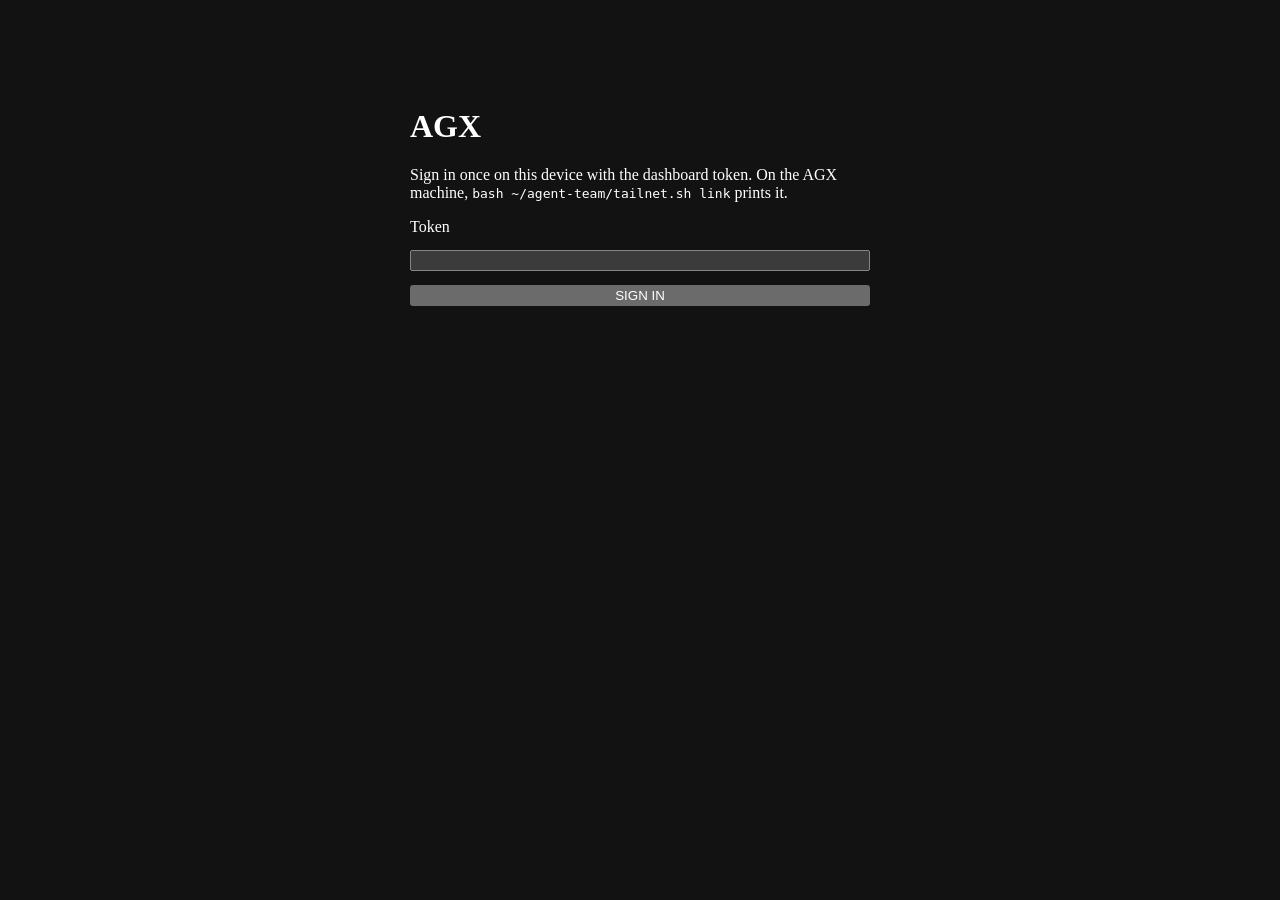
==== web/login.html @ cf3e22a9 "Add sign-in for remote access over Tailscale The dashboard stays bound to 127.0.0.1. tailnet.sh on r" ====
<!doctype html>
<html lang="en">
<head>
<meta charset="utf-8">
<meta name="viewport" content="width=device-width,initial-scale=1">
<meta name="color-scheme" content="dark">
<title>AGX sign in</title>
<link rel="stylesheet" href="/app.css">
<style>
  .login{max-width:460px;margin:12vh auto 0}
  .login form{display:grid;gap:14px}
  .login .err{color:var(--bad)}
  .login button{justify-content:center}
</style>
</head>
<body>
<div class="wrap">
  <div class="login frame">
    <h1 class="brand">AGX</h1>
    <p class="hint">Sign in once on this device with the dashboard token. On the AGX
      machine, <code>bash ~/agent-team/tailnet.sh link</code> prints it.</p>
    <p class="err" id="err" hidden>That token is not right.</p>
    <form method="post" action="/login" id="f">
      <label class="label" for="token">Token</label>
      <input type="password" id="token" name="token" autocomplete="off" spellcheck="false" required>
      <button class="b-go" type="submit">SIGN IN</button>
    </form>
  </div>
</div>
<script>
  if (new URLSearchParams(location.search).has('e')) document.getElementById('err').hidden = false;
  // The sign-in link carries the token after "#", which browsers never send
  // to the server. Take it, clear it from the address bar, and sign in.
  function fromLink() {
    if (location.hash.length < 2) return;
    document.getElementById('token').value = decodeURIComponent(location.hash.slice(1));
    history.replaceState(null, '', location.pathname);
    document.getElementById('f').submit();
  }
  fromLink();
  // Pasting the link into a tab already on this page changes only the hash.
  addEventListener('hashchange', fromLink);
</script>
</body>
</html>
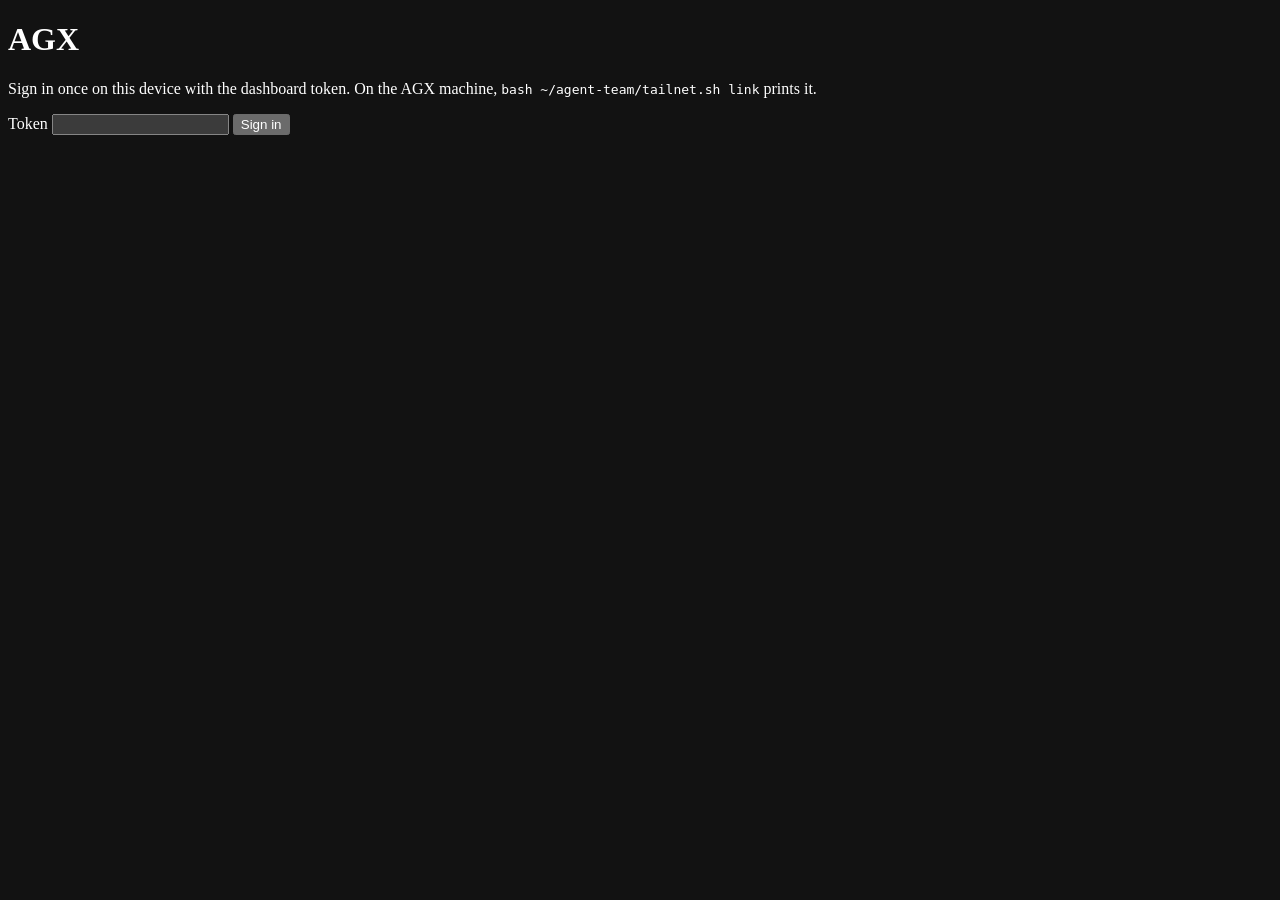
==== commit bc5d8a94: "Give the dashboard its own look and a list-and-detail layout The page now opens with what the crew i" ====
--- a/web/login.html
+++ b/web/login.html
@@ -4,29 +4,25 @@
 <meta charset="utf-8">
 <meta name="viewport" content="width=device-width,initial-scale=1">
 <meta name="color-scheme" content="dark">
-<title>AGX sign in</title>
+<meta name="theme-color" content="#0f1d21">
+<title>Sign in to AGX</title>
+<link rel="preconnect" href="https://fonts.googleapis.com">
+<link rel="preconnect" href="https://fonts.gstatic.com" crossorigin>
+<link rel="stylesheet" href="https://fonts.googleapis.com/css2?family=Big+Shoulders+Display:wght@800&family=Atkinson+Hyperlegible+Next:wght@400;600&display=swap">
 <link rel="stylesheet" href="/app.css">
-<style>
-  .login{max-width:460px;margin:12vh auto 0}
-  .login form{display:grid;gap:14px}
-  .login .err{color:var(--bad)}
-  .login button{justify-content:center}
-</style>
 </head>
 <body>
-<div class="wrap">
-  <div class="login frame">
-    <h1 class="brand">AGX</h1>
-    <p class="hint">Sign in once on this device with the dashboard token. On the AGX
-      machine, <code>bash ~/agent-team/tailnet.sh link</code> prints it.</p>
-    <p class="err" id="err" hidden>That token is not right.</p>
-    <form method="post" action="/login" id="f">
-      <label class="label" for="token">Token</label>
-      <input type="password" id="token" name="token" autocomplete="off" spellcheck="false" required>
-      <button class="b-go" type="submit">SIGN IN</button>
-    </form>
-  </div>
-</div>
+<main class="signin">
+  <h1>AGX</h1>
+  <p>Sign in once on this device with the dashboard token. On the AGX machine,
+    <code>bash ~/agent-team/tailnet.sh link</code> prints it.</p>
+  <p class="is-bad" id="err" hidden>That token is not right. Check it and try again.</p>
+  <form method="post" action="/login" id="f">
+    <label for="token">Token</label>
+    <input type="password" id="token" name="token" autocomplete="off" spellcheck="false" required>
+    <button class="primary" type="submit">Sign in</button>
+  </form>
+</main>
 <script>
   if (new URLSearchParams(location.search).has('e')) document.getElementById('err').hidden = false;
   // The sign-in link carries the token after "#", which browsers never send
